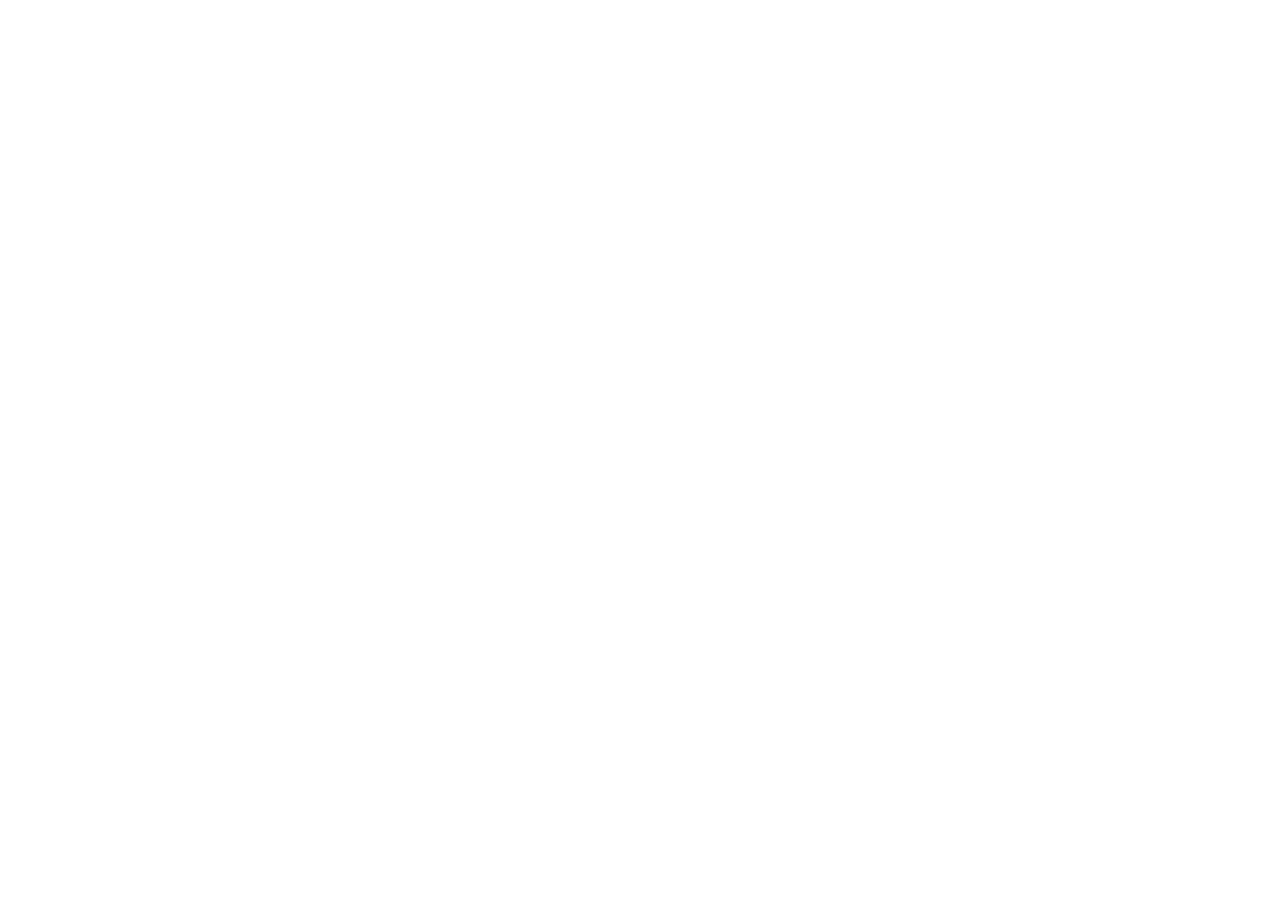
==== casestudy1.html @ becbeb35 "Create casestudy1.html" ====
<!DOCTYPE html>
<html lang="en">
<head>
    <meta charset="UTF-8">
    <meta http-equiv="X-UA-Compatible" content="IE=edge">
    <meta name="viewport" content="width=device-width, initial-scale=1.0">
    <link rel="stylesheet" href="css/normalize.css"/>
    <link rel="stylesheet" href="css/styles.css"/>
    <title>Lantern Fly Trap Case Study</title>
</head>
<body>
    
</body>
</html>
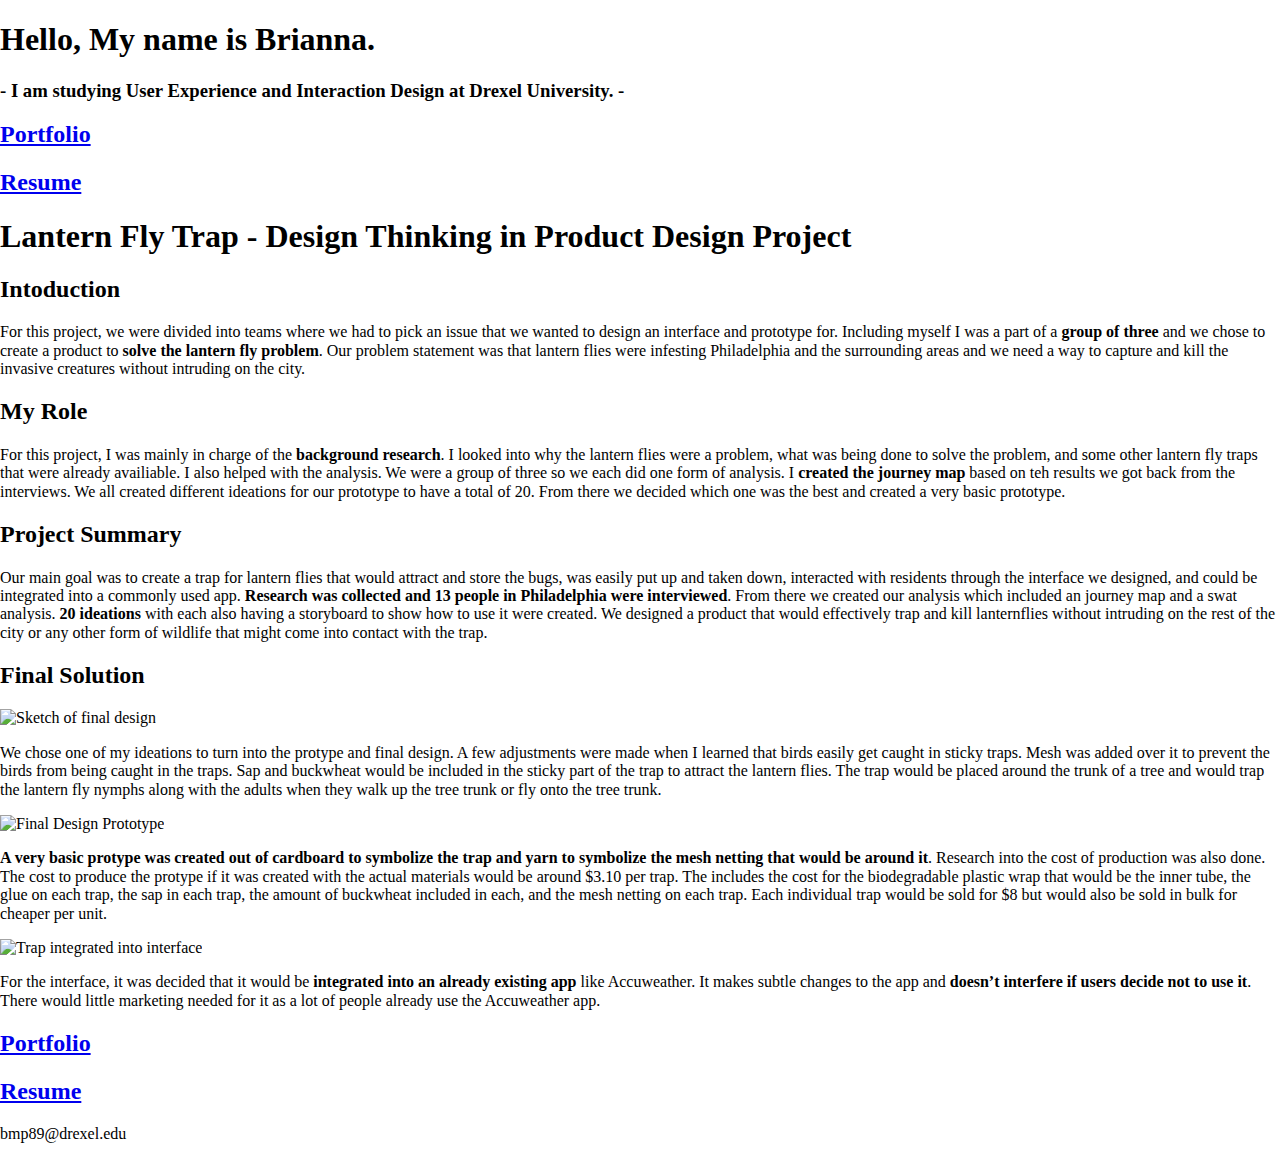
==== commit 3fa92f82: "Update casestudy1.html" ====
--- a/casestudy1.html
+++ b/casestudy1.html
@@ -9,6 +9,65 @@
     <title>Lantern Fly Trap Case Study</title>
 </head>
 <body>
-    
+    <div class="wrapper">
+        <header>
+            <h1 class="name">Hello, My name is Brianna.</h1>
+            <h3 class="study">- I am studying User Experience and Interaction Design at Drexel University. -</h3>
+        </header>
+        <nav> 
+            <h2 class="nav"><a href=index.html>Portfolio</a></h2> 
+            <h2 class="nav"><a href=resume.html>Resume</a></h2> 
+        </nav>
+        <h1>Lantern Fly Trap - Design Thinking in Product Design Project</h1>
+        <h2 class="heading">Intoduction</h2>
+        <p>
+            For this project, we were divided into teams where we had to pick an issue that we wanted to design an interface and prototype for. 
+            Including myself I was a part of a <b>group of three</b> and we chose to create a product to <b>solve the lantern fly problem</b>. 
+            Our problem statement was that lantern flies were infesting Philadelphia and the surrounding areas and we need a way to capture and kill 
+            the invasive creatures without intruding on the city.
+        </p>
+        <h2 class="heading">My Role</h2>
+        <p>
+            For this project, I was mainly in charge of the <b>background research</b>.
+            I looked into why the lantern flies were a problem, what was being done to solve the problem, and some other lantern fly traps
+            that were already availiable. I also helped with the analysis. We were a group of three so we each did one form of analysis. I <b>created
+            the journey map</b> based on teh results we got back from the interviews. We all created different ideations for our prototype to have
+            a total of 20. From there we decided which one was the best and created a very basic prototype.
+        </p>
+        <h2 class="heading">Project Summary</h2>
+        <p>
+            Our main goal was to create a trap for lantern flies that would attract and store the bugs, was easily put up and taken down, interacted
+            with residents through the interface we designed, and could be integrated into a commonly used app. <b>Research was collected and 13 people 
+            in Philadelphia were interviewed</b>. From there we created our analysis which included an journey map and a swat analysis. <b>20 ideations</b> with 
+            each also having a storyboard to show how to use it were created. We designed a product that would effectively trap and kill lanternflies 
+            without intruding on the rest of the city or any other form of wildlife that might come into contact with the trap.
+            </p>
+        <h2 class="heading">Final Solution</h2>
+        <img class="img7" loading="lazy" src="images/traphousesketch.jpg" alt="Sketch of final design" />
+        <p>
+            We chose one of my ideations to turn into the protype and final design. A few adjustments were made when I learned that birds easily get caught
+            in sticky traps. Mesh was added over it to prevent the birds from being caught in the traps. Sap and buckwheat would be included in the sticky
+            part of the trap to attract the lantern flies. The trap would be placed around the trunk of a tree and would trap the lantern fly nymphs 
+            along with the adults when they walk up the tree trunk or fly onto the tree trunk.
+        </p>
+        <img class="img1" loading="lazy" src="images/traphouseprototype.jpg" alt="Final Design Prototype" />
+        <p>
+            <b>A very basic protype was created out of cardboard to symbolize the trap and yarn to symbolize the mesh netting that would be around it</b>. 
+            Research into the cost of production was also done. The cost to produce the protype if it was created with the actual materials would be 
+            around $3.10 per trap. The includes the cost for the biodegradable plastic wrap that would be the inner tube, the glue on each trap, the sap 
+            in each trap, the amount of buckwheat included in each, and the mesh netting on each trap. Each individual trap would be sold for $8 but would 
+            also be sold in bulk for cheaper per unit.
+        </p>
+        <img class="img6" loading="lazy" src="images/traphouseinterface-1.jpg" alt="Trap integrated into interface" />
+        <p>
+            For the interface, it was decided that it would be <b>integrated into an already existing app</b> like Accuweather. It makes subtle changes to the app 
+            and <b>doesn’t interfere if users decide not to use it</b>. There would little marketing needed for it as a lot of people already use the Accuweather app.
+        </p>
+        <footer>
+            <h2 class="footer"><a href=index.html>Portfolio</a></h2> 
+            <h2 class="footer"><a href=resume.html>Resume</a></h2>
+            <p class="contact">bmp89@drexel.edu</p>
+        </footer>
+    </div>
 </body>
 </html>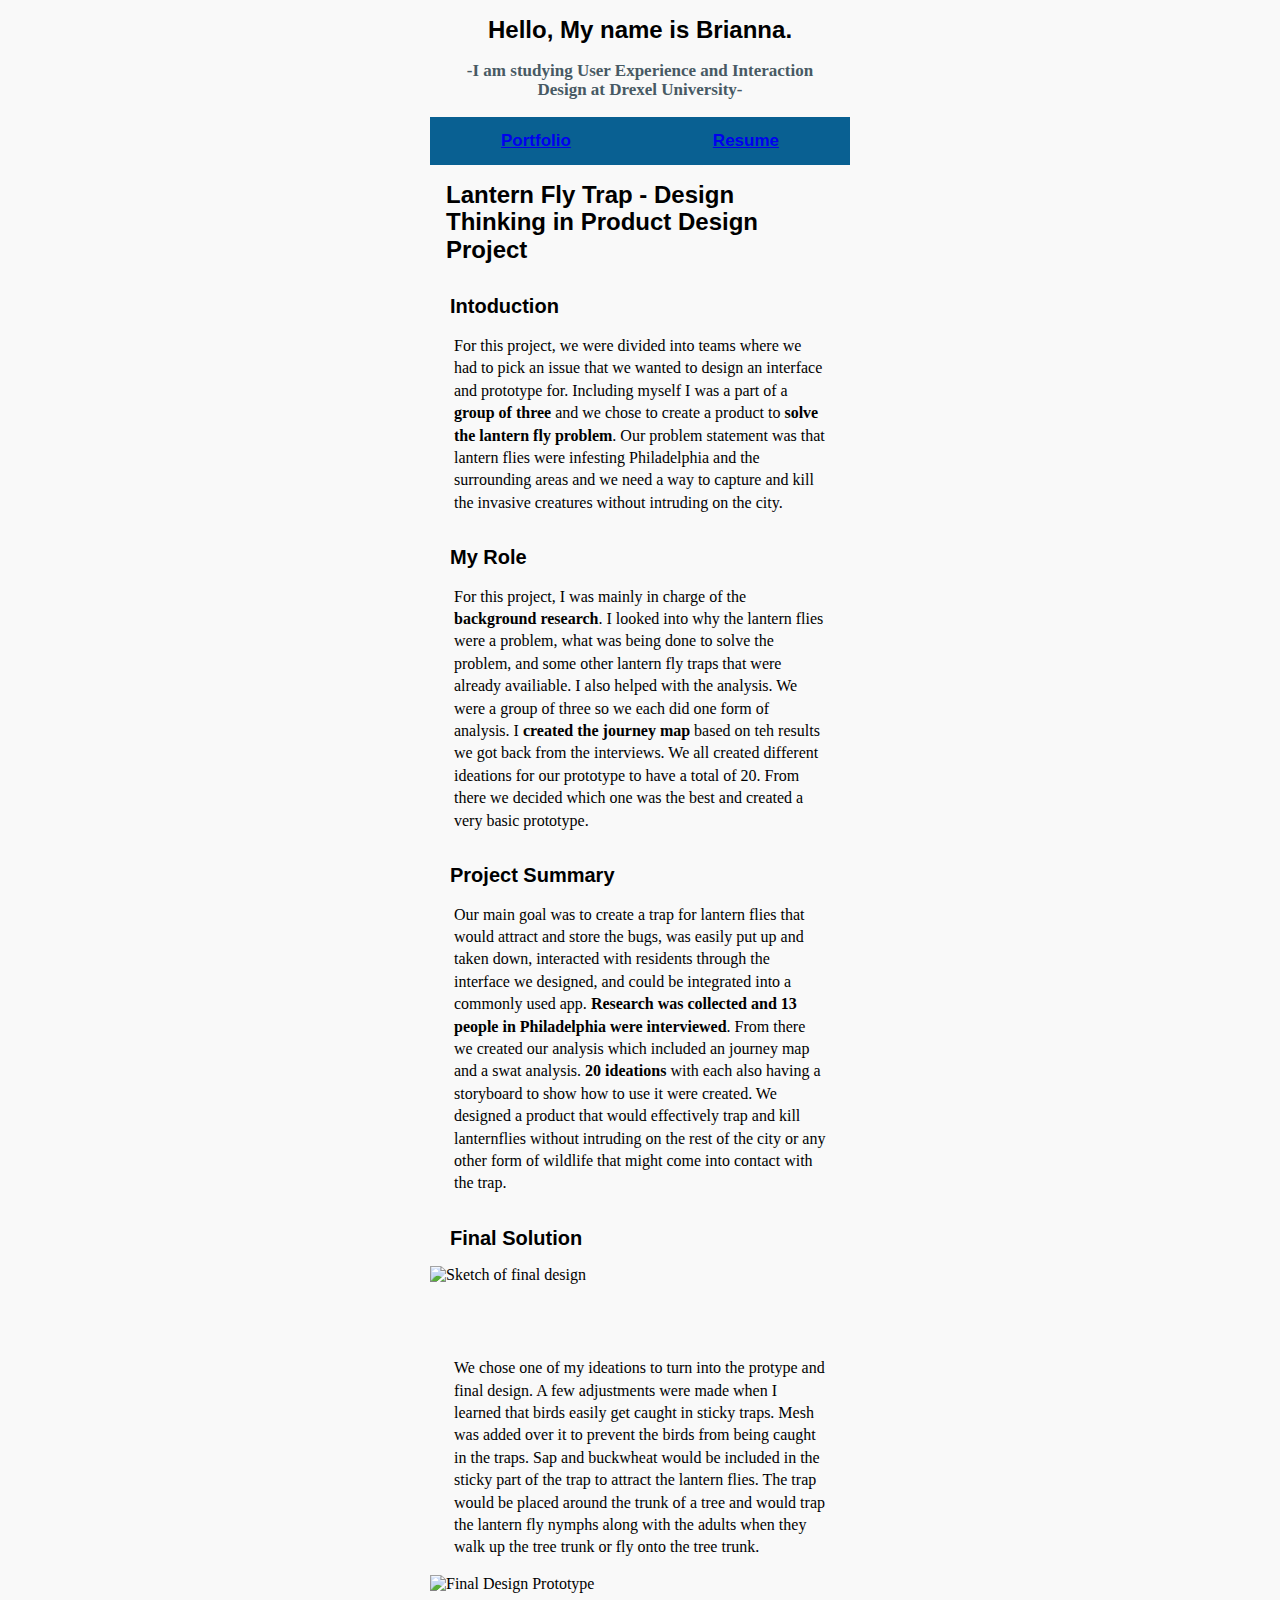
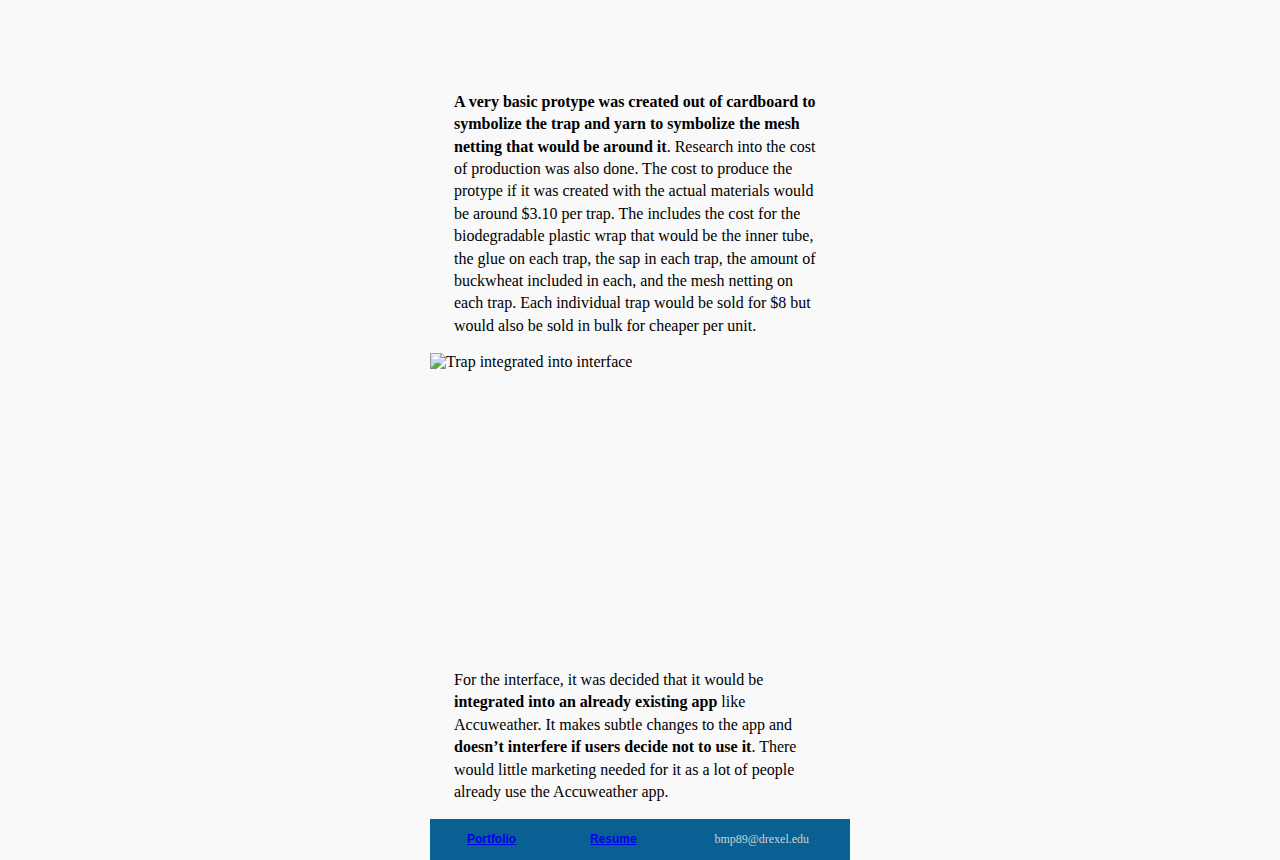
==== commit 855bb1c6: "Fix grammar mistakes" ====
--- a/casestudy1.html
+++ b/casestudy1.html
@@ -12,7 +12,7 @@
     <div class="wrapper">
         <header>
             <h1 class="name">Hello, My name is Brianna.</h1>
-            <h3 class="study">- I am studying User Experience and Interaction Design at Drexel University. -</h3>
+            <h3 class="study">-I am studying User Experience and Interaction Design at Drexel University-</h3>
         </header>
         <nav> 
             <h2 class="nav"><a href=index.html>Portfolio</a></h2> 
--- a/css/styles.css
+++ b/css/styles.css
@@ -0,0 +1,250 @@
+:root {
+    --black: #000000;
+    --white: #F9F9F9;
+    --blue: #096092;
+    --dark-grey: #485A64;
+    --light-grey: #CDD2D4;
+    --light-blue: #78B3BB;
+}
+
+@font-face {
+    font-family: 'loraitalic';
+    src: url('lora-italic-variablefont_wght-webfont.woff2') format('woff2'),
+         url('lora-italic-variablefont_wght-webfont.woff') format('woff');
+    font-weight: normal;
+    font-style: normal;
+
+}
+
+@font-face {
+    font-family: 'loraregular';
+    src: url('lora-variablefont_wght-webfont.woff2') format('woff2'),
+         url('lora-variablefont_wght-webfont.woff') format('woff');
+    font-weight: normal;
+    font-style: normal;
+
+}
+
+* {
+   box-sizing: border-box;
+}
+
+body {
+    align-items: center;
+    background-color: var(--white);
+    color: var(--black);
+    display: flex;
+    justify-content: center;
+    }
+    
+header {
+    text-align: center;
+    max-width: 100%;
+    margin-inline: 1rem;  
+    }
+    
+h1 {
+    font-family: 'epilouge', sans-serif;
+    font-size: 24px;
+    margin-inline: 1rem;
+    }
+    
+h2 {
+    font-family: 'aleo', 'Lucida Sans', 'Lucida Sans Regular', 'Lucida Grande', 'Lucida Sans Unicode', 'Geneva', Verdana, sans-serif;
+    font-size: 20px;
+    margin-inline: 1.25rem;
+    }
+    
+h3 {
+    font-family: 'loraregular', 'Times New Roman', Times, serif;
+    text-align: center;
+    font-size: 17px;
+    }
+    
+p {
+    font-family: 'loraregular', 'Times New Roman', Times, serif;
+    font-size: 16px;
+    line-height: 1.4;
+    margin-inline: 1.5rem;
+    }
+    
+nav {
+    align-items: center;
+    background-color: var(--blue);
+    color: var(--light-grey);
+    display: flex;
+    font-size: 12px;
+    justify-content: space-around;
+    max-width: 100%;
+    }
+    
+footer {
+    align-items: center;
+    background-color: var(--blue);
+    display: flex;
+    font-size: 10px;
+    justify-content: space-around;
+    max-width: 100%;
+    margin-top: 1rem;
+    margin-bottom: 0;
+    }
+    
+.case {
+    color: var(--blue);
+    text-align: center;
+    margin-inline: auto;
+    margin-bottom: 0;
+    margin-top: 2rem;
+    }
+    
+.case a:hover, .case a:visited {
+    color: var(--dark-grey);
+    }
+    
+.heading {
+    margin-top: 2rem;
+    }
+    
+.img1 {
+    display: block;
+    height: 100px;
+    margin-inline: auto;
+    width: auto;
+    }
+    
+.img2 {
+    display: block;
+    height: 425px;
+    margin-inline: auto;
+    margin-bottom: 1.25rem;
+    width:auto; 
+    }
+    
+.img3 {
+    display: block;
+    height: 200px;
+    margin-inline: auto;
+    width:auto; 
+    }
+    
+.img4 {
+    display: block;
+    height: 150px;
+    margin-inline: auto;
+    width:auto; 
+    }
+    
+.img5 {
+    display: block;
+    height: 200px;
+    margin-inline: auto;
+    width:auto; 
+    }
+    
+.img6 {
+    display: block;
+    height: 300px;
+    margin-inline: auto;
+    width: auto;
+    }
+    
+.img7 {
+    display: block;
+    height: 75px;
+    margin-inline: auto;
+    width: auto;
+    }
+    
+.lantern {
+    background-color: var(--light-grey);
+    color: var(--blue);
+    margin-top: 2rem;
+    margin-inline: auto;
+    padding-block: 0.1rem;
+    width: 350px;
+    }
+    
+.malloo {
+    background-color: var(--light-grey);
+    color: var(--blue);
+    margin-inline: auto;
+    margin-top: 2rem;
+    padding-block: 0.1rem;
+    width: 350px;
+    }
+    
+.phone {
+    display: block;
+    height: 170px;
+    margin-inline: auto;
+    width:auto;
+    }
+    
+.project {
+    margin-top: 0;
+    }
+    
+.resume {
+    display: block;
+    height: 400px;
+    margin-bottom: 1rem;
+    margin-inline: auto;
+    width: auto;
+    }
+
+.screen {
+    display: block;
+    height: 160px;
+    margin-inline: auto;
+    width:auto; 
+    }
+    
+.study {
+    color: var(--dark-grey);
+    }
+    
+.nav a:hover, .nav a:visited {
+    color: var(--light-blue);
+    }
+    
+.nav {
+    font-size: 17px;
+    color: var(--light-grey);
+    }
+    
+.footer a:hover, .footer a:visited {
+    color: var(--light-blue);
+    }
+    
+.footer {
+    font-size: 12px;
+    color: var(--light-grey);
+    }
+    
+.contact {
+    font-size: 12px;
+    color: var(--light-grey);
+    }
+
+.wrapper {
+    max-width: 420px;
+    }    
+
+    @media screen and (max-width: 360px) {
+        .img1, .img2, .img3, .img4, .img5, .img6, .img7 {
+            height: auto;
+            width: 85%;
+        }
+
+        .footer, .contact {
+            font-size: 10px;
+        }
+
+        h3, .nav {
+            font-size: 15px;
+        }
+        p {
+            font-size: 14px;
+            line-height: 1.5;
+        }
+    }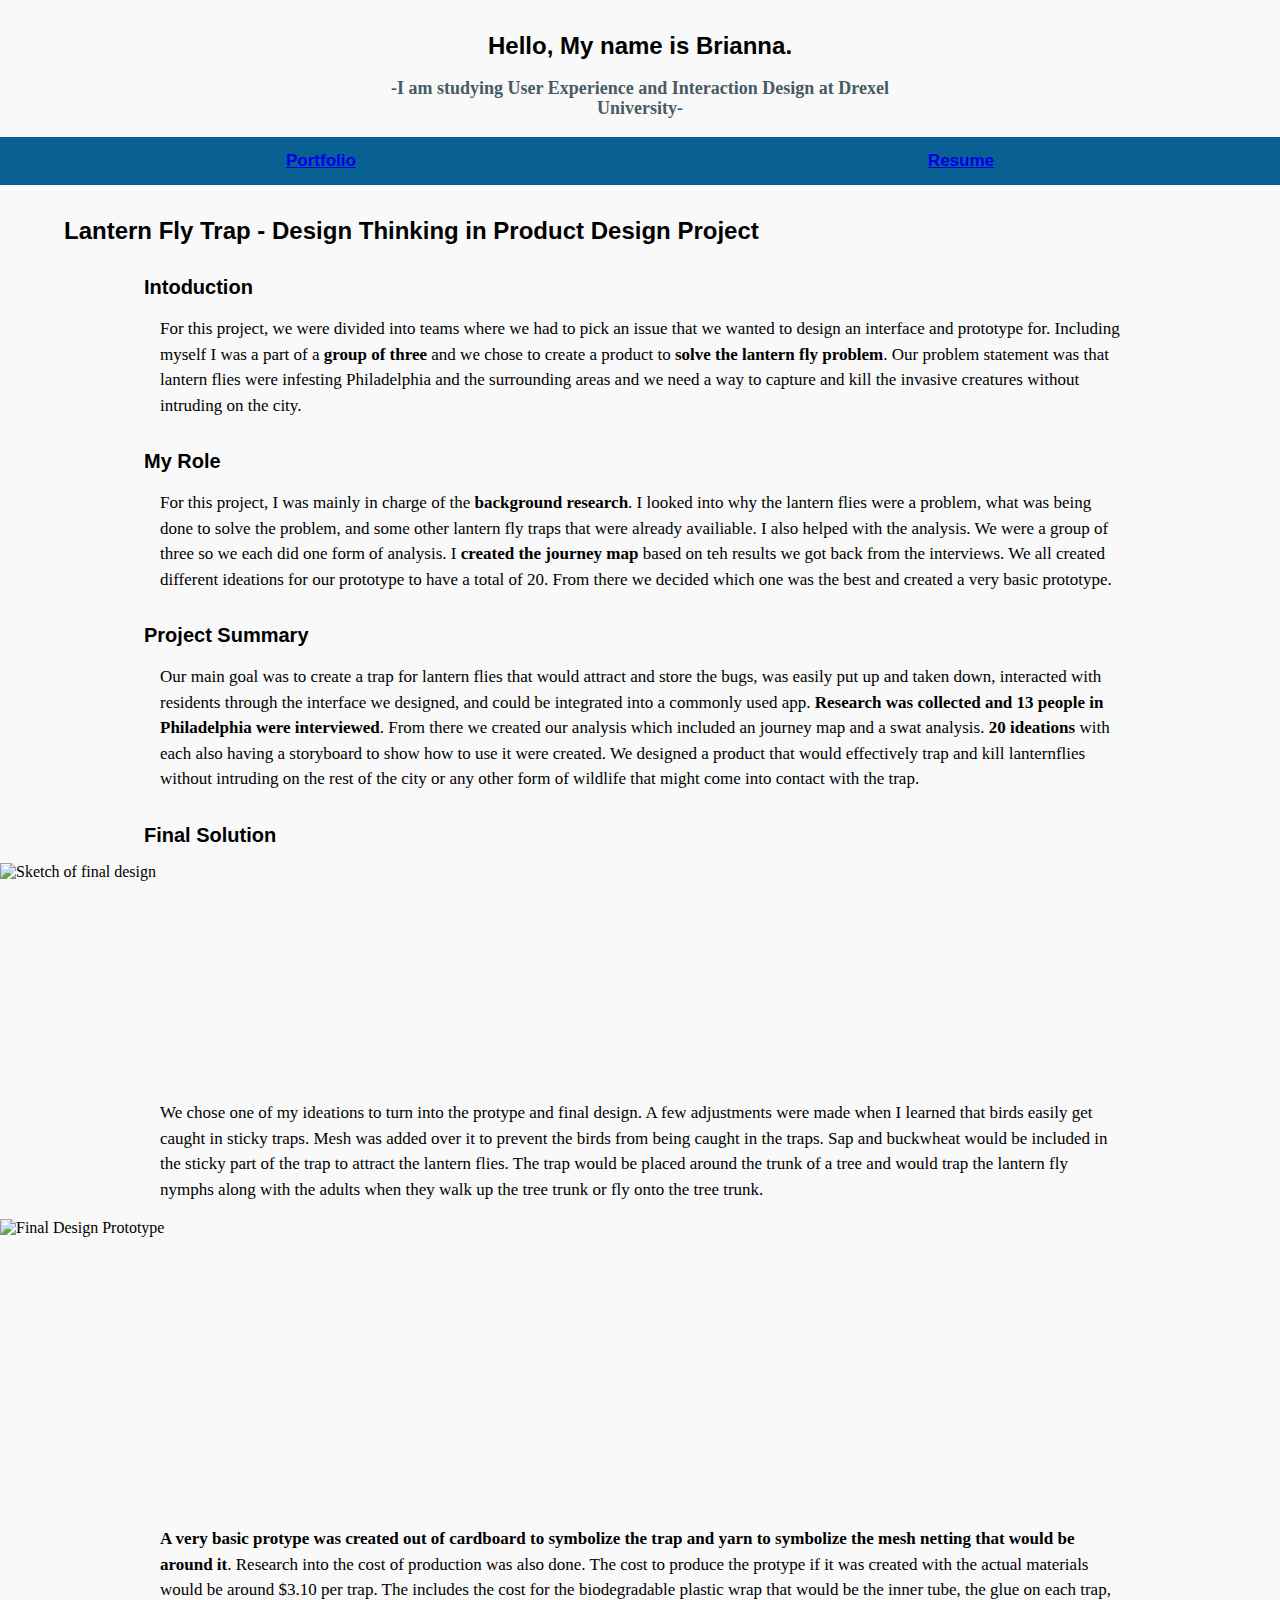
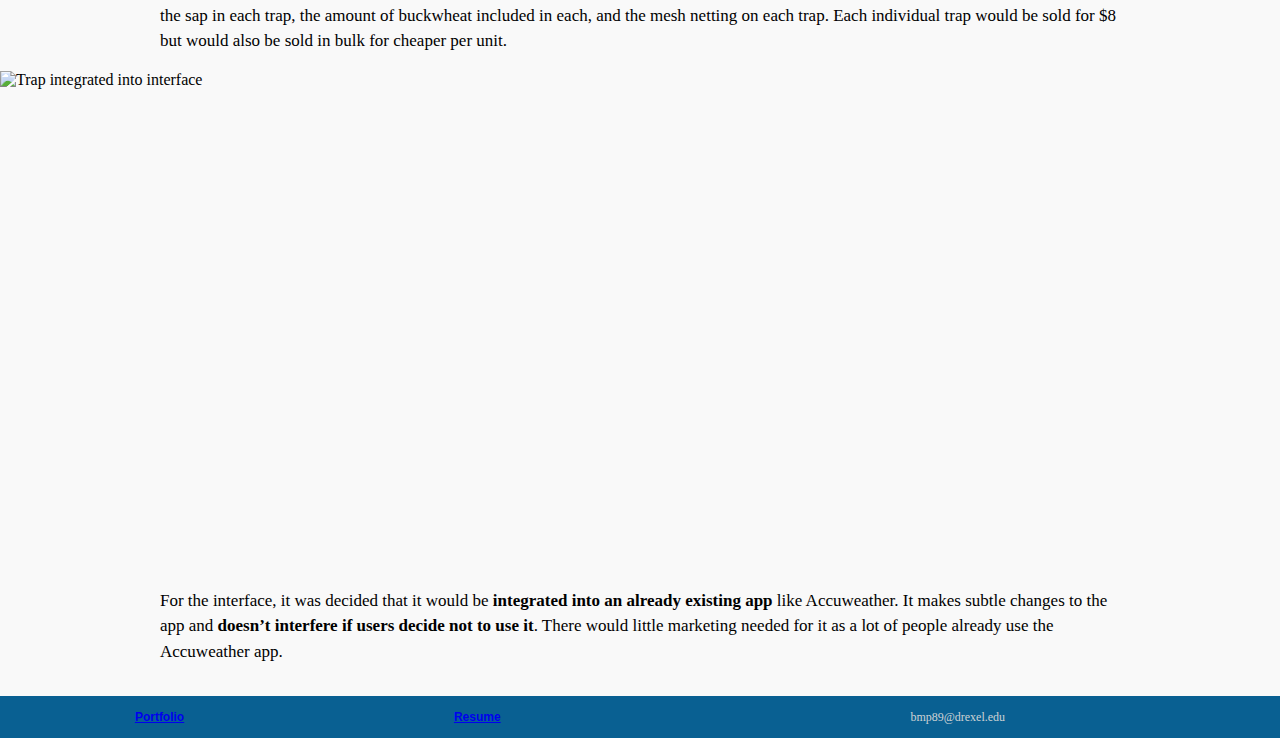
==== commit 6fb7675b: "img update" ====
--- a/casestudy1.html
+++ b/casestudy1.html
@@ -43,14 +43,14 @@
             without intruding on the rest of the city or any other form of wildlife that might come into contact with the trap.
             </p>
         <h2 class="heading">Final Solution</h2>
-        <img class="img7" loading="lazy" src="images/traphousesketch.jpg" alt="Sketch of final design" />
+        <img class="img7" loading="lazy" src="images/traphousesketch.JPG" alt="Sketch of final design" />
         <p>
             We chose one of my ideations to turn into the protype and final design. A few adjustments were made when I learned that birds easily get caught
             in sticky traps. Mesh was added over it to prevent the birds from being caught in the traps. Sap and buckwheat would be included in the sticky
             part of the trap to attract the lantern flies. The trap would be placed around the trunk of a tree and would trap the lantern fly nymphs 
             along with the adults when they walk up the tree trunk or fly onto the tree trunk.
         </p>
-        <img class="img1" loading="lazy" src="images/traphouseprototype.jpg" alt="Final Design Prototype" />
+        <img class="img1" loading="lazy" src="images/traphouseprototype.JPG" alt="Final Design Prototype" />
         <p>
             <b>A very basic protype was created out of cardboard to symbolize the trap and yarn to symbolize the mesh netting that would be around it</b>. 
             Research into the cost of production was also done. The cost to produce the protype if it was created with the actual materials would be 
@@ -58,7 +58,7 @@
             in each trap, the amount of buckwheat included in each, and the mesh netting on each trap. Each individual trap would be sold for $8 but would 
             also be sold in bulk for cheaper per unit.
         </p>
-        <img class="img6" loading="lazy" src="images/traphouseinterface-1.jpg" alt="Trap integrated into interface" />
+        <img class="img6" loading="lazy" src="images/traphouseinterface-1.JPG" alt="Trap integrated into interface" />
         <p>
             For the interface, it was decided that it would be <b>integrated into an already existing app</b> like Accuweather. It makes subtle changes to the app 
             and <b>doesn’t interfere if users decide not to use it</b>. There would little marketing needed for it as a lot of people already use the Accuweather app.
--- a/css/styles.css
+++ b/css/styles.css
@@ -40,13 +40,14 @@
 header {
     text-align: center;
     max-width: 100%;
-    margin-inline: 1rem;  
+    margin-inline: 31rem;  
     }
     
 h1 {
     font-family: 'epilouge', sans-serif;
     font-size: 24px;
-    margin-inline: 1rem;
+    margin-inline: 4rem;
+    margin-top: 2rem;
     }
     
 h2 {
@@ -58,14 +59,14 @@
 h3 {
     font-family: 'loraregular', 'Times New Roman', Times, serif;
     text-align: center;
-    font-size: 17px;
+    font-size: 18px;
     }
     
 p {
     font-family: 'loraregular', 'Times New Roman', Times, serif;
-    font-size: 16px;
-    line-height: 1.4;
-    margin-inline: 1.5rem;
+    font-size: 17px;
+    line-height: 1.5;
+    margin-inline: 10rem;
     }
     
 nav {
@@ -81,11 +82,12 @@
 footer {
     align-items: center;
     background-color: var(--blue);
+    clear: both;
     display: flex;
-    font-size: 10px;
+    font-size: 12px;
     justify-content: space-around;
     max-width: 100%;
-    margin-top: 1rem;
+    margin-top: 2rem;
     margin-bottom: 0;
     }
     
@@ -103,54 +105,56 @@
     
 .heading {
     margin-top: 2rem;
+    margin-inline: 9rem;
     }
     
 .img1 {
     display: block;
-    height: 100px;
+    height: 290px;
     margin-inline: auto;
     width: auto;
     }
     
 .img2 {
     display: block;
-    height: 425px;
-    margin-inline: auto;
+    height: 750px;
+    margin-inline: auto;
+    margin-top: 1.75rem;
     margin-bottom: 1.25rem;
     width:auto; 
     }
     
 .img3 {
     display: block;
-    height: 200px;
+    height: 550px;
     margin-inline: auto;
     width:auto; 
     }
     
 .img4 {
     display: block;
-    height: 150px;
+    height: 400px;
     margin-inline: auto;
     width:auto; 
     }
     
 .img5 {
     display: block;
-    height: 200px;
+    height: 550px;
     margin-inline: auto;
     width:auto; 
     }
     
 .img6 {
     display: block;
-    height: 300px;
+    height: 500px;
     margin-inline: auto;
     width: auto;
     }
     
 .img7 {
     display: block;
-    height: 75px;
+    height: 220px;
     margin-inline: auto;
     width: auto;
     }
@@ -158,25 +162,34 @@
 .lantern {
     background-color: var(--light-grey);
     color: var(--blue);
+    margin-bottom: 2rem;
     margin-top: 2rem;
     margin-inline: auto;
     padding-block: 0.1rem;
-    width: 350px;
+    width: 490px;
     }
     
 .malloo {
     background-color: var(--light-grey);
     color: var(--blue);
+    margin-bottom: 2rem;
     margin-inline: auto;
     margin-top: 2rem;
     padding-block: 0.1rem;
-    width: 350px;
-    }
+    width: 490px;
+    }
+
+.studies {
+    display: flex;
+    flex-direction: row;
+    justify-content: space-around;
+
+}
     
 .phone {
     display: block;
-    height: 170px;
-    margin-inline: auto;
+    height: 300px;
+    margin-inline: -64px;
     width:auto;
     }
     
@@ -186,16 +199,17 @@
     
 .resume {
     display: block;
-    height: 400px;
+    height: 1000px;
     margin-bottom: 1rem;
+    margin-top: 3rem;
     margin-inline: auto;
     width: auto;
     }
 
 .screen {
     display: block;
-    height: 160px;
-    margin-inline: auto;
+    height: 300px;
+    margin-inline: -81px;
     width:auto; 
     }
     
@@ -227,24 +241,311 @@
     }
 
 .wrapper {
-    max-width: 420px;
-    }    
-
-    @media screen and (max-width: 360px) {
-        .img1, .img2, .img3, .img4, .img5, .img6, .img7 {
-            height: auto;
-            width: 85%;
+    max-width: 1550px;
+    }
+
+@media screen and (max-width: 1430px) {
+    .wrapper {
+        width: 1500px;
+    }
+
+    header {
+        margin-inline: 25rem;
+    }
+}
+
+@media screen and (max-width: 1280px) {
+    .wrapper {
+        max-width: 1300px;
+    }
+
+    header {
+        margin-inline: 22rem;
+    }
+}
+
+@media screen and (max-width: 1140px) {
+    .wrapper {
+        width: 1200px;
+    }
+
+    header {
+        margin-inline: 14rem;
+    }
+}
+
+@media screen and (max-width: 1024px) {
+    .wrapper {
+        max-width: 1100px;
+    }
+
+    header {
+        margin-inline: 14rem;
+    }
+
+    .malloo, .lantern {
+        width: 350px;
+    }
+
+    .phone {
+        height: 250px;
+        margin-inline: -84px;
+    }
+    
+    .screen {
+        height: 250px;
+        margin-inline: -94px;
+    }
+
+    .resume {
+        height: 850px;
+    }
+
+    .img1, .img3, .img4, .img5, .img7 {
+        height: auto;
+        width: 70%;
+    }
+    .img2 {
+        height: auto;
+        width: 600px;
+    }
+}
+
+@media screen and (max-width: 880px) {
+    .wrapper {
+        width: 890px;
+    }
+
+    header {
+        margin-inline: 5rem;
+    }
+}
+
+@media screen and (max-width: 820px) {
+    .wrapper {
+        width: 920px;
+    }
+
+    header {
+        margin-inline: 5rem;
+    }
+
+    .malloo, .lantern {
+        width: 350px;
+    }
+
+    .resume {
+        height: 750px;
+    }
+
+    .img1, .img3, .img4, .img5, .img7 {
+        height: auto;
+        width: 65%;
+    }
+
+    .img2 {
+        height: auto;
+        width: 450px;
+    }
+
+    h1 {
+        margin-inline: 2rem;
+    }
+    
+    .heading {
+        margin-inline: 6rem;
+    }
+
+    p {
+        margin-inline: 7rem;
+    }
+}
+
+@media screen and (max-width: 640px) {
+    .wrapper {
+        width: 740px;
+    }
+
+    header {
+        margin-inline: 5rem;
+    }
+
+    .phone {
+        height: 200px;
+        margin-inline: -34px;
+    }
+    
+    .screen {
+        height: 200px;
+        margin-inline: -41px;
+    }
+
+    .studies {
+        flex-direction: column;
+    }
+
+    .malloo, .lantern {
+        width: 350px;
+    }
+
+    .resume {
+        height: 500px;
+    }
+
+    .img2 {
+        height: auto;
+        width: 350px;
+    }
+
+    h1 {
+        margin-inline: 2rem;
+        font-size: 22px;
+    }
+    
+    .heading {
+        margin-inline: 4rem;
+    }
+
+    p {
+        margin-inline: 5rem;
+        font-size: 15px;
+    }
+}
+
+@media screen and (max-width: 503px) {
+    .wrapper {
+        width: 510px;
+    }
+
+    header {
+        margin-inline: 2rem;
+    }
+}
+
+@media screen and (max-width: 430px) {
+    .wrapper {
+        width: 430px;
+    }
+
+    h1 {
+        font-size: 20px;
+        line-height: 1.8rem;
+    }
+
+    header {
+        margin-inline: 2rem;
+    }
+
+    .footer {
+        font-size: 10px;
         }
 
-        .footer, .contact {
-            font-size: 10px;
+    .malloo, .lantern {
+        width: 350px;
+    }
+
+    .resume {
+        height: 450px;
+    }
+
+    .img1, .img3, .img4, .img5, .img6, .img7 {
+        height: auto;
+        width: 60%;
+    }
+
+    .img2 {
+        height: auto;
+        width: 300px;
+    }
+
+    .heading {
+        margin-inline: 3.5rem;
+    }
+
+    p {
+        margin-inline: 4rem;
+    }
+}
+
+@media screen and (max-width: 320px) {
+    .wrapper {
+        width: 330px;
+    }
+
+    h1 {
+        font-size: 18px;
+        margin-inline: 1rem;
+        margin-bottom: 0;
+        margin-top: 1rem;
+    }
+
+    h2 {
+        font-size: 17px;
         }
-
-        h3, .nav {
-            font-size: 15px;
+    
+    .nav {
+        font-size: 16px;
+    }
+
+    .study {
+        font-size: 15px;
+    }
+        
+    h3 {
+        font-size: 15px;
         }
-        p {
-            font-size: 14px;
-            line-height: 1.5;
+        
+    p {
+        font-size: 14px;
+        line-height: 1.5;
+        margin-inline: 2.5rem;
         }
-    }+
+    header {
+        margin-inline: 1rem;
+    }
+
+    .footer {
+        font-size: 10px;
+        }
+
+    .malloo, .lantern {
+        width: 250px;
+        margin-bottom: 0.5rem;
+    }
+
+    .phone {
+        height: 150px;
+        margin-inline: -29px;
+    }
+    
+    .screen {
+        height: 150px;
+        margin-inline: -37px;
+    }
+
+    .resume {
+        height: 300px;
+        margin-top: 1rem;
+    }
+
+    .img1, .img3, .img4, .img5, .img7 {
+        height: auto;
+        width: 80%;
+    }
+
+    .img6 {
+        width: 200px;
+        height: auto;
+    }
+
+    .img2 {
+        height: auto;
+        width: 200px;
+    }
+
+    .heading {
+        margin-inline: 2rem;
+        margin-top: 1.5rem;
+    }
+}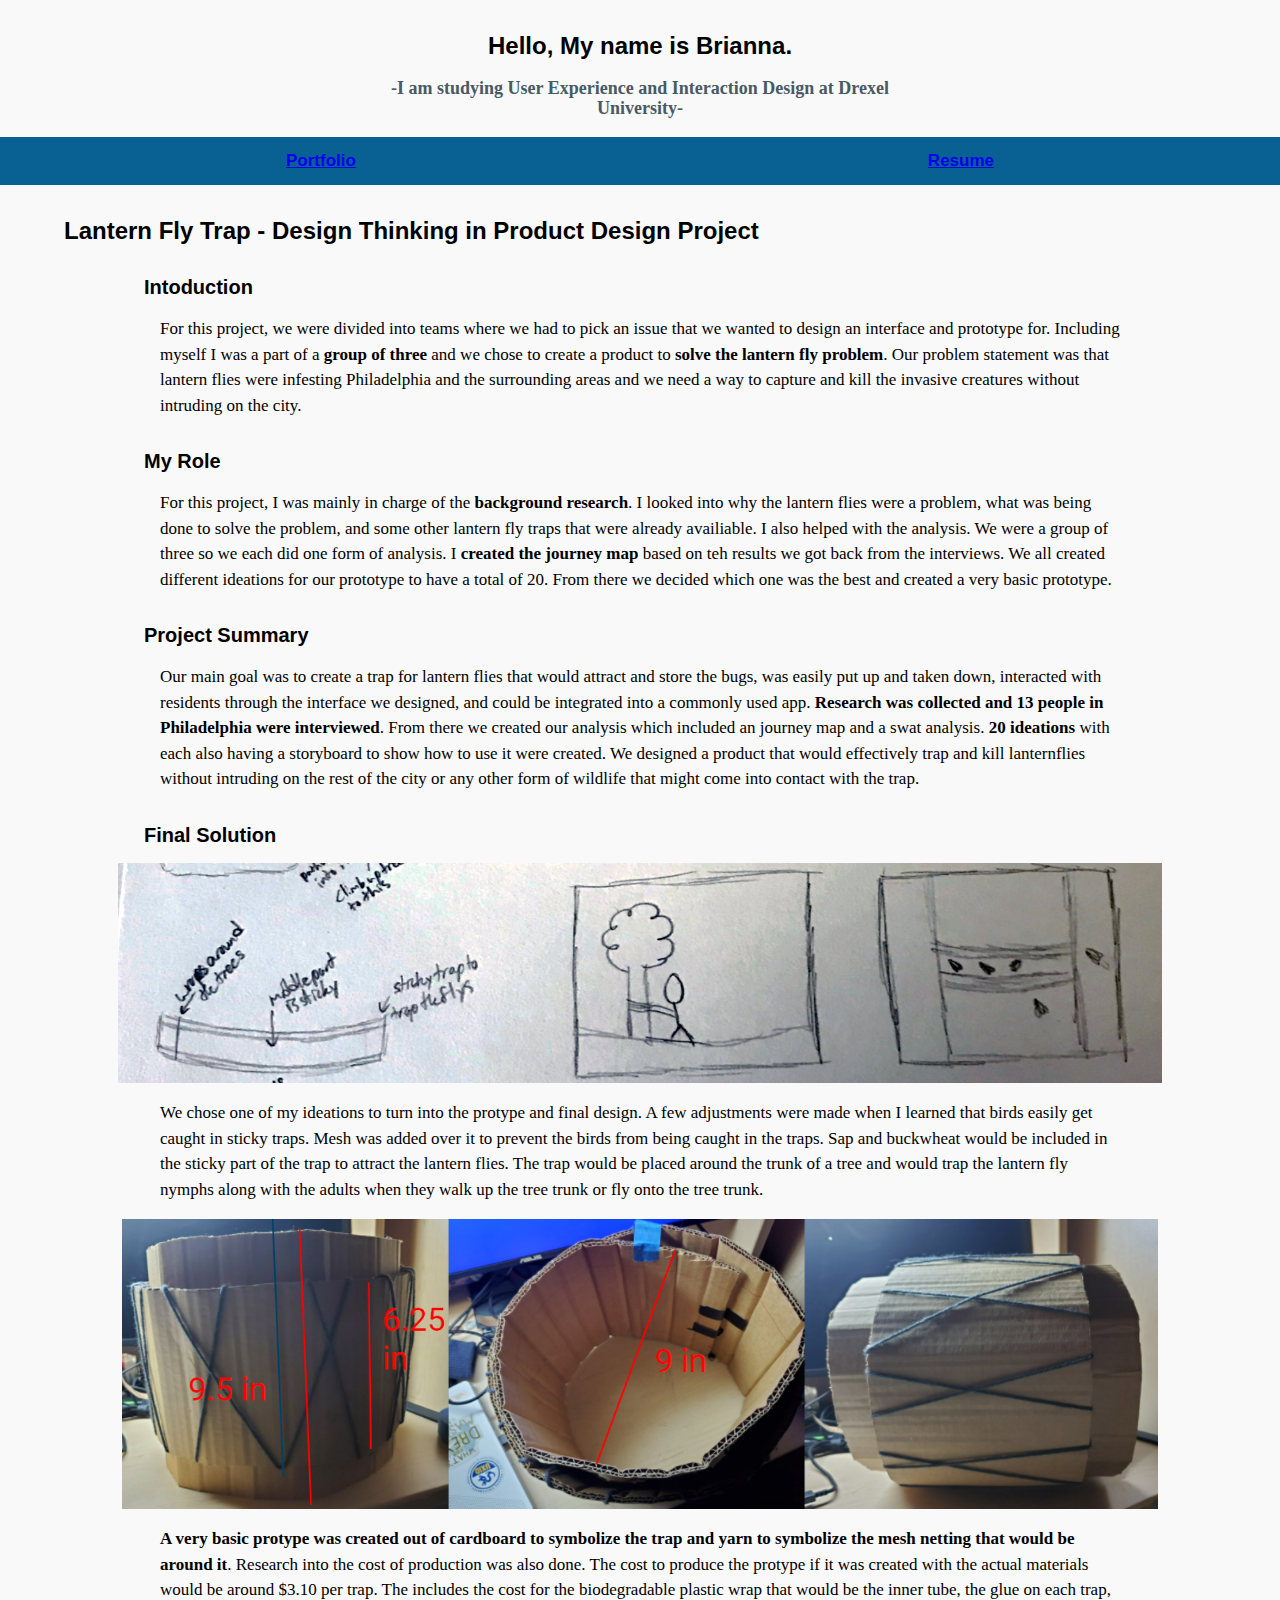
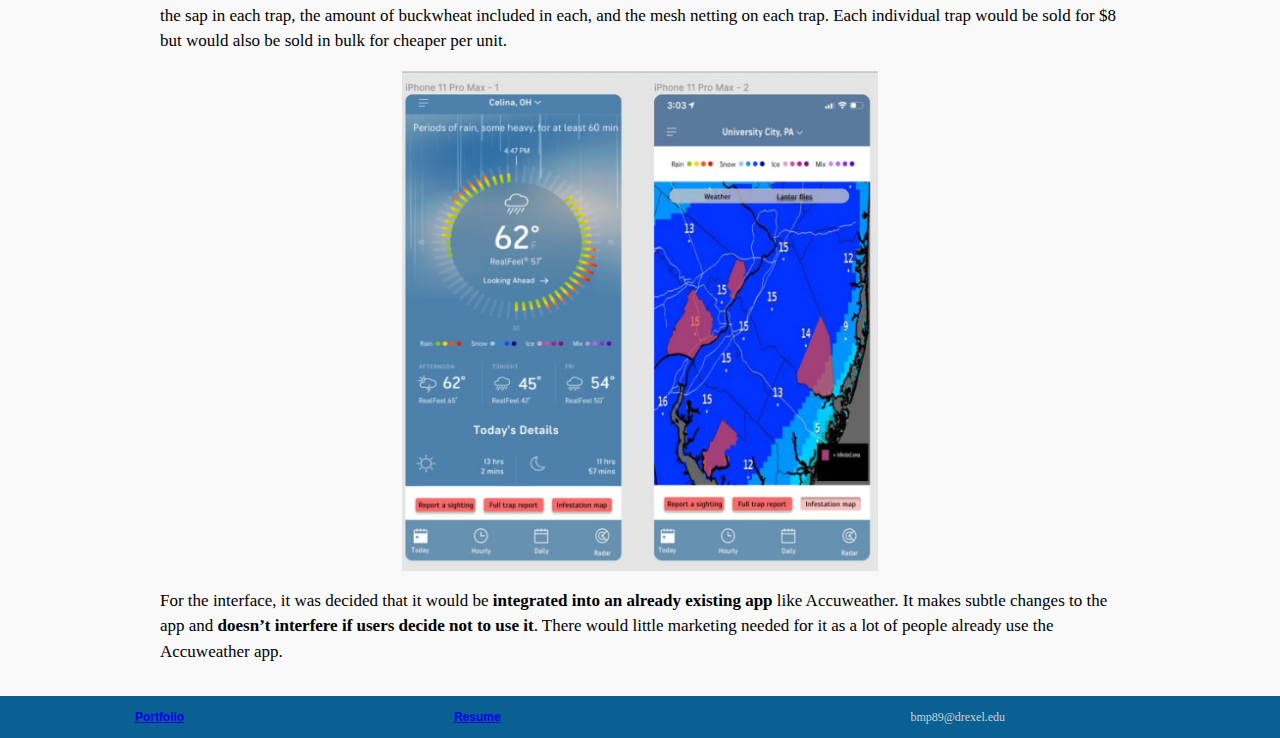
==== commit 3cd1d17c: "Fixing img issue" ====
--- a/casestudy1.html
+++ b/casestudy1.html
@@ -43,14 +43,14 @@
             without intruding on the rest of the city or any other form of wildlife that might come into contact with the trap.
             </p>
         <h2 class="heading">Final Solution</h2>
-        <img class="img7" loading="lazy" src="images/traphousesketch.JPG" alt="Sketch of final design" />
+        <img class="img7" loading="lazy" src="traphousesketch.jpg" alt="Sketch of final design" />
         <p>
             We chose one of my ideations to turn into the protype and final design. A few adjustments were made when I learned that birds easily get caught
             in sticky traps. Mesh was added over it to prevent the birds from being caught in the traps. Sap and buckwheat would be included in the sticky
             part of the trap to attract the lantern flies. The trap would be placed around the trunk of a tree and would trap the lantern fly nymphs 
             along with the adults when they walk up the tree trunk or fly onto the tree trunk.
         </p>
-        <img class="img1" loading="lazy" src="images/traphouseprototype.JPG" alt="Final Design Prototype" />
+        <img class="img1" loading="lazy" src="traphouseprototype.jpg" alt="Final Design Prototype" />
         <p>
             <b>A very basic protype was created out of cardboard to symbolize the trap and yarn to symbolize the mesh netting that would be around it</b>. 
             Research into the cost of production was also done. The cost to produce the protype if it was created with the actual materials would be 
@@ -58,7 +58,7 @@
             in each trap, the amount of buckwheat included in each, and the mesh netting on each trap. Each individual trap would be sold for $8 but would 
             also be sold in bulk for cheaper per unit.
         </p>
-        <img class="img6" loading="lazy" src="images/traphouseinterface-1.JPG" alt="Trap integrated into interface" />
+        <img class="img6" loading="lazy" src="traphouseinterface-1.jpg" alt="Trap integrated into interface" />
         <p>
             For the interface, it was decided that it would be <b>integrated into an already existing app</b> like Accuweather. It makes subtle changes to the app 
             and <b>doesn’t interfere if users decide not to use it</b>. There would little marketing needed for it as a lot of people already use the Accuweather app.
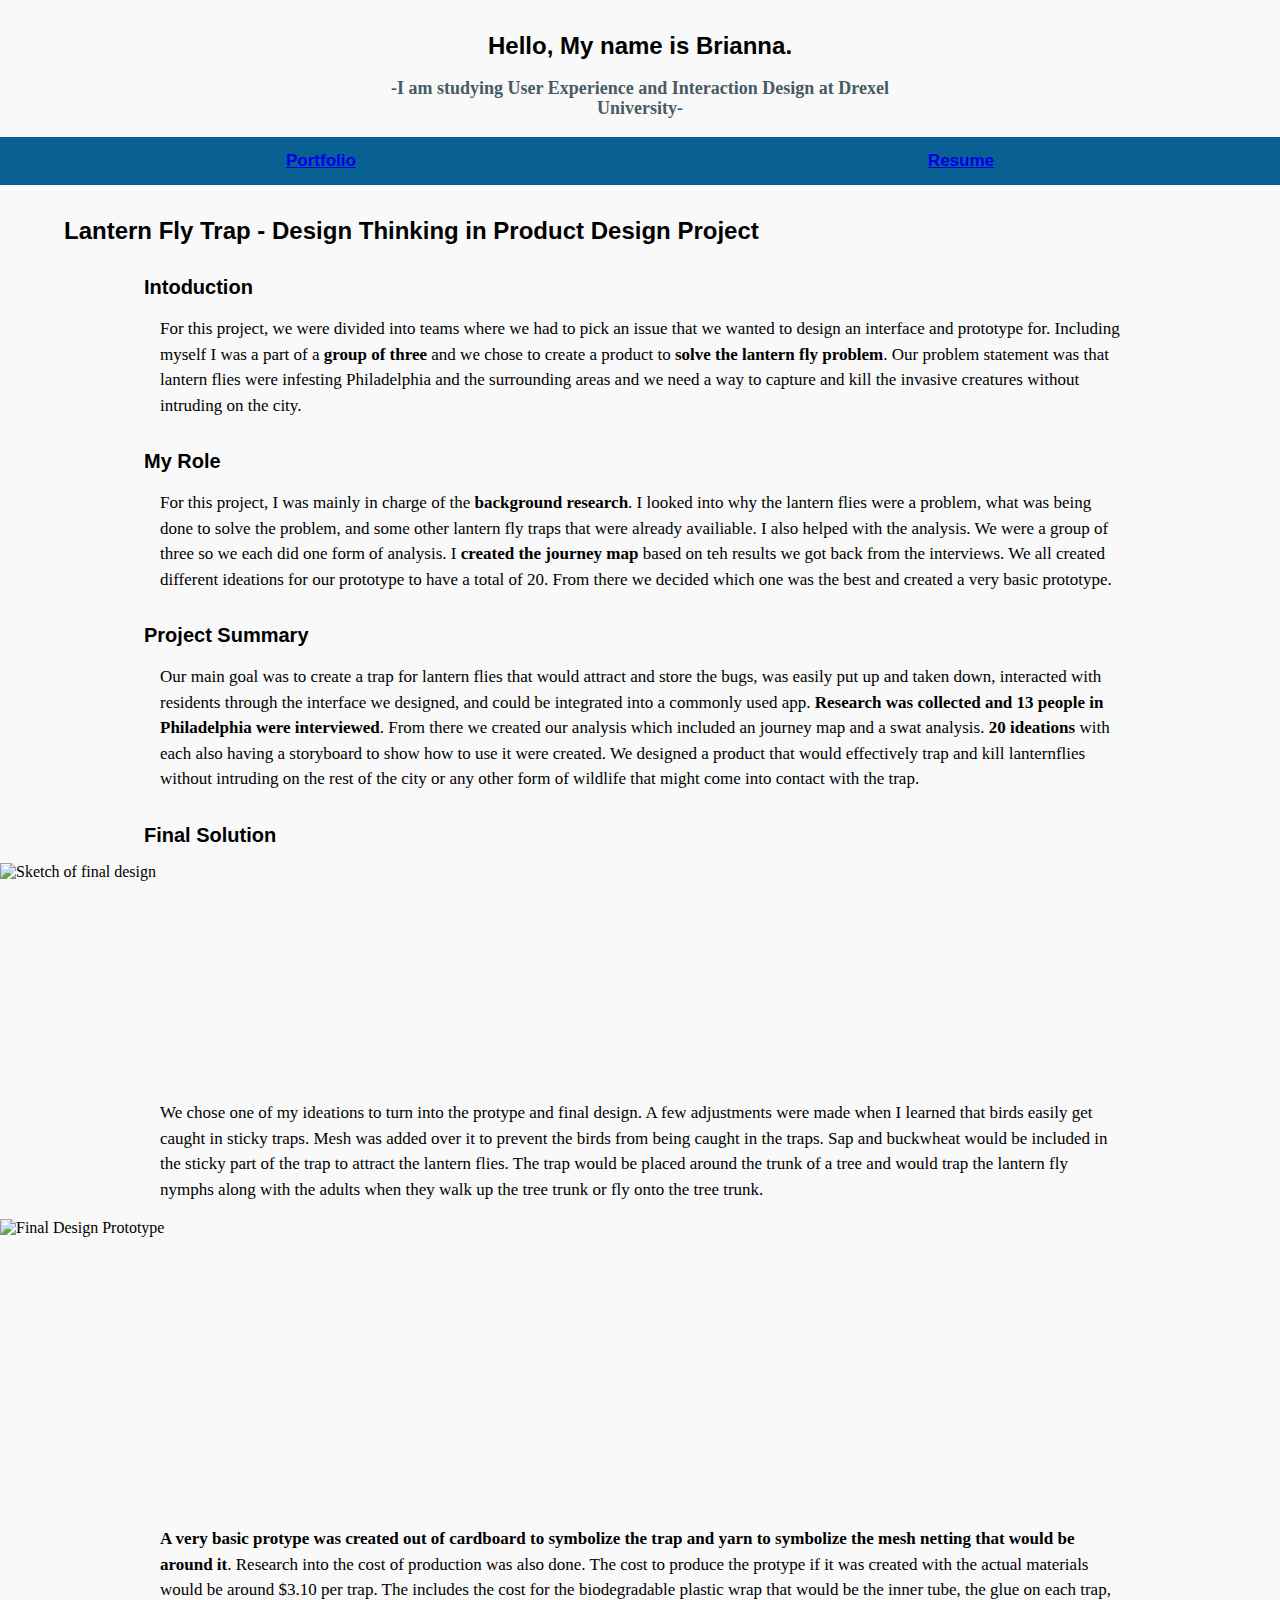
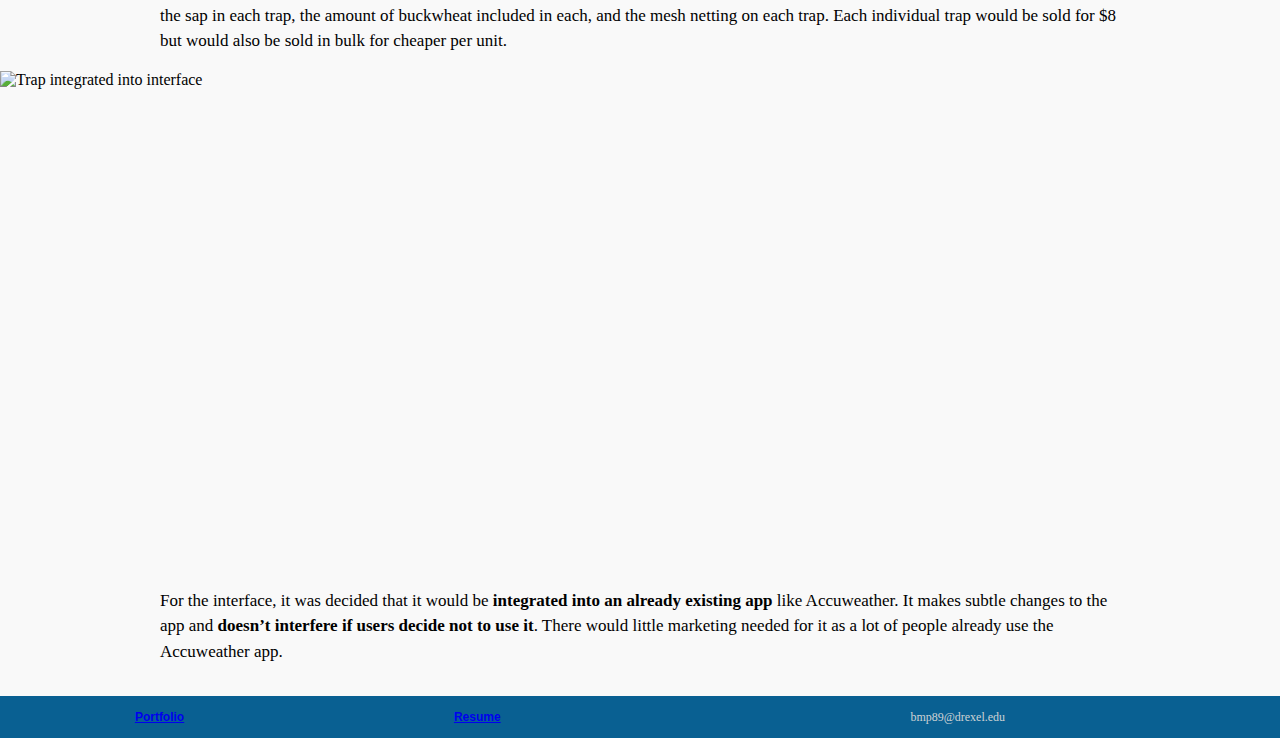
==== commit c9fe1208: "fixed img issue" ====
--- a/casestudy1.html
+++ b/casestudy1.html
@@ -4,8 +4,8 @@
     <meta charset="UTF-8">
     <meta http-equiv="X-UA-Compatible" content="IE=edge">
     <meta name="viewport" content="width=device-width, initial-scale=1.0">
-    <link rel="stylesheet" href="css/normalize.css"/>
-    <link rel="stylesheet" href="css/styles.css"/>
+    <link rel="stylesheet" href="css/normalize.css">
+    <link rel="stylesheet" href="css/styles.css">
     <title>Lantern Fly Trap Case Study</title>
 </head>
 <body>
@@ -43,14 +43,14 @@
             without intruding on the rest of the city or any other form of wildlife that might come into contact with the trap.
             </p>
         <h2 class="heading">Final Solution</h2>
-        <img class="img7" loading="lazy" src="traphousesketch.jpg" alt="Sketch of final design" />
+        <img class="img7" loading="lazy" src="images/traphousesketch.jpg" alt="Sketch of final design">
         <p>
             We chose one of my ideations to turn into the protype and final design. A few adjustments were made when I learned that birds easily get caught
             in sticky traps. Mesh was added over it to prevent the birds from being caught in the traps. Sap and buckwheat would be included in the sticky
             part of the trap to attract the lantern flies. The trap would be placed around the trunk of a tree and would trap the lantern fly nymphs 
             along with the adults when they walk up the tree trunk or fly onto the tree trunk.
         </p>
-        <img class="img1" loading="lazy" src="traphouseprototype.jpg" alt="Final Design Prototype" />
+        <img class="img1" loading="lazy" src="images/traphouseprototype.jpg" alt="Final Design Prototype">
         <p>
             <b>A very basic protype was created out of cardboard to symbolize the trap and yarn to symbolize the mesh netting that would be around it</b>. 
             Research into the cost of production was also done. The cost to produce the protype if it was created with the actual materials would be 
@@ -58,7 +58,7 @@
             in each trap, the amount of buckwheat included in each, and the mesh netting on each trap. Each individual trap would be sold for $8 but would 
             also be sold in bulk for cheaper per unit.
         </p>
-        <img class="img6" loading="lazy" src="traphouseinterface-1.jpg" alt="Trap integrated into interface" />
+        <img class="img6" loading="lazy" src="images/traphouseinterface-1.jpg" alt="Trap integrated into interface">
         <p>
             For the interface, it was decided that it would be <b>integrated into an already existing app</b> like Accuweather. It makes subtle changes to the app 
             and <b>doesn’t interfere if users decide not to use it</b>. There would little marketing needed for it as a lot of people already use the Accuweather app.
